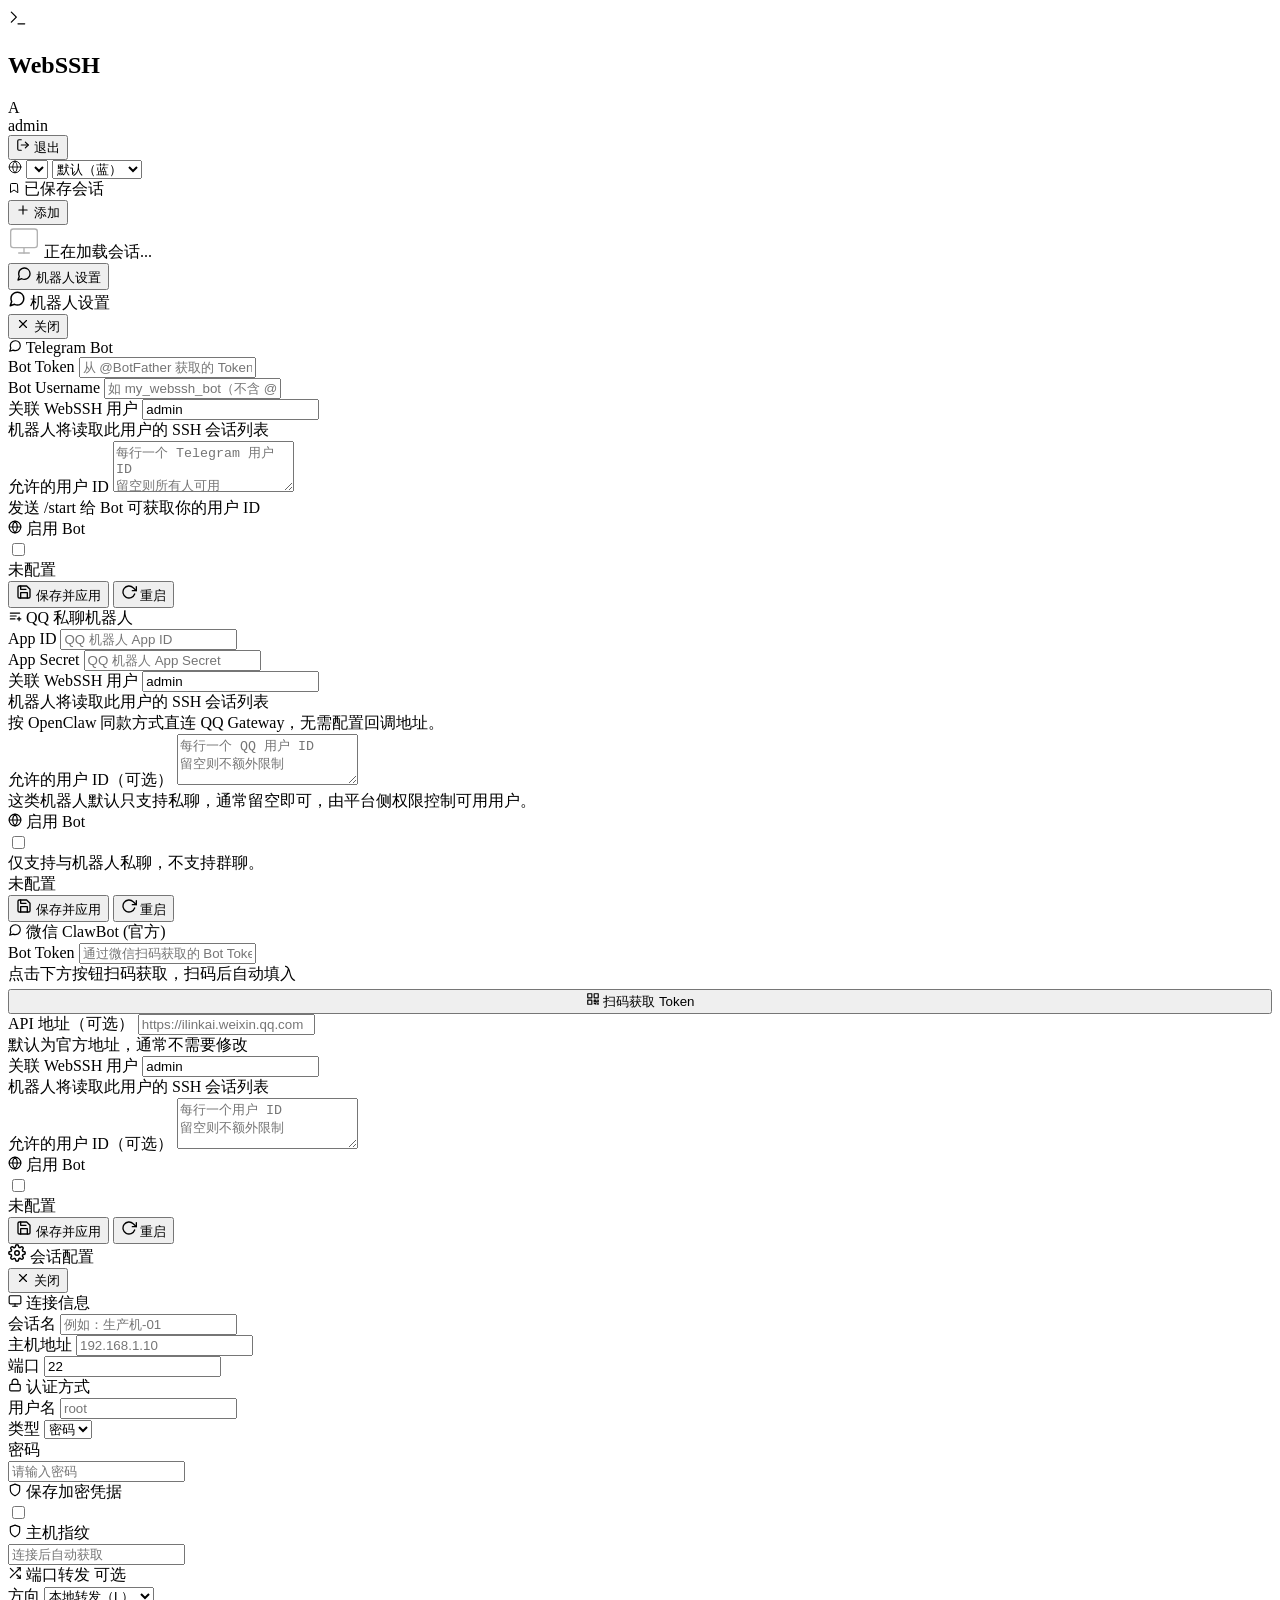
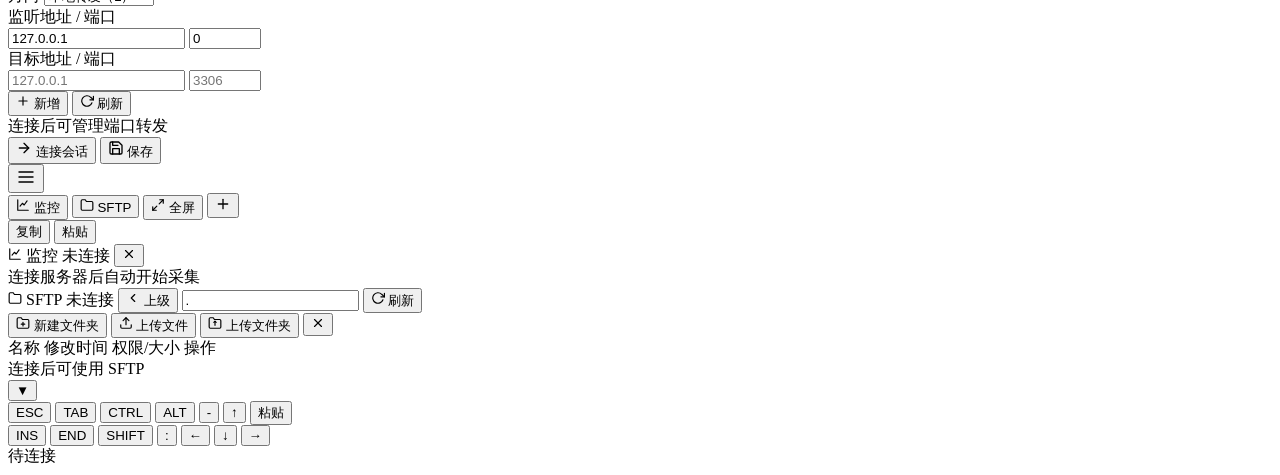
==== src/main/resources/static/index.html @ 077ad09e "提交代码" ====
<!DOCTYPE html>
<html lang="zh-CN">

<head>
    <meta charset="UTF-8">
    <meta name="viewport" content="width=device-width, initial-scale=1.0">
    <title data-i18n="page.index.title">WebSSH | Terminal</title>
    <!-- Fonts -->
    <link rel="preconnect" href="https://fonts.googleapis.com">
    <link rel="preconnect" href="https://fonts.gstatic.com" crossorigin>
    <link
        href="https://fonts.googleapis.com/css2?family=Inter:wght@400;500;600;700&family=JetBrains+Mono:wght@400;500&display=swap"
        rel="stylesheet">
    <!-- Styles -->
    <link rel="stylesheet" href="/vendor/xterm/xterm.css">
    <link rel="stylesheet" href="/style.css">
</head>

<body>
    <div class="layout">
        <div id="sidebarBackdrop" class="sidebar-backdrop"></div>
        <aside class="sidebar">
            <div class="sidebar-top">
                <div class="sidebar-brand">
                    <div class="brand-icon">
                        <svg viewBox="0 0 24 24" width="20" height="20" fill="none" stroke="currentColor"
                            stroke-width="1.5" stroke-linecap="round" stroke-linejoin="round">
                            <polyline points="4 17 10 11 4 5"></polyline>
                            <line x1="12" y1="19" x2="20" y2="19"></line>
                        </svg>
                    </div>
                    <h1>WebSSH</h1>
                </div>
                <div class="user-box">
                    <div class="user-info">
                        <div class="user-avatar" id="avatarLetter">A</div>
                        <span id="currentUser">admin</span>
                    </div>
                    <form method="post" action="/logout">
                        <button type="submit" class="small-btn" data-i18n-title="sidebar.logoutTitle" title="退出登录">
                            <svg viewBox="0 0 24 24" width="14" height="14" fill="none" stroke="currentColor"
                                stroke-width="2" stroke-linecap="round" stroke-linejoin="round">
                                <path d="M9 21H5a2 2 0 0 1-2-2V5a2 2 0 0 1 2-2h4"></path>
                                <polyline points="16 17 21 12 16 7"></polyline>
                                <line x1="21" y1="12" x2="9" y2="12"></line>
                            </svg>
                            <span data-i18n="sidebar.logout">退出</span>
                        </button>
                    </form>
                </div>
                <div class="sidebar-settings-row">
                    <label class="setting-inline" for="languageSelect" data-i18n-title="language.label" title="界面语言">
                        <svg class="setting-icon" viewBox="0 0 24 24" width="14" height="14" fill="none"
                            stroke="currentColor" stroke-width="1.5" stroke-linecap="round" stroke-linejoin="round">
                            <circle cx="12" cy="12" r="10"></circle>
                            <line x1="2" y1="12" x2="22" y2="12"></line>
                            <path
                                d="M12 2a15.3 15.3 0 0 1 4 10 15.3 15.3 0 0 1-4 10 15.3 15.3 0 0 1-4-10 15.3 15.3 0 0 1 4-10z">
                            </path>
                        </svg>
                        <select id="languageSelect" aria-label="Language"></select>
                    </label>
                    <label class="setting-inline" for="themeSelect" data-i18n-title="theme.label" title="终端配色">
                        <span id="themeColorDot" class="theme-color-dot" style="background:#5cc8ff;"></span>
                        <select id="themeSelect" aria-label="Terminal Theme">
                            <option value="default" data-i18n="theme.default">默认（蓝）</option>
                            <option value="orange" data-i18n="theme.orange">黑色 + 橙色</option>
                            <option value="green" data-i18n="theme.green">黑色 + 绿色</option>
                            <option value="amber" data-i18n="theme.amber">复古琥珀</option>
                            <option value="purple" data-i18n="theme.purple">暗夜紫</option>
                            <option value="red" data-i18n="theme.red">黑色 + 红色</option>
                        </select>
                    </label>
                </div>
            </div>

            <section class="panel">
                <div class="panel-header">
                    <div class="panel-title">
                        <svg viewBox="0 0 24 24" width="12" height="12" fill="none" stroke="currentColor"
                            stroke-width="2" stroke-linecap="round" stroke-linejoin="round">
                            <path d="M19 21l-7-5-7 5V5a2 2 0 0 1 2-2h10a2 2 0 0 1 2 2z"></path>
                        </svg>
                        <span data-i18n="sidebar.savedSessions">已保存会话</span>
                    </div>
                    <button class="small-btn" id="openAddSessionBtn">
                        <svg viewBox="0 0 24 24" width="14" height="14" fill="none" stroke="currentColor"
                            stroke-width="2" stroke-linecap="round" stroke-linejoin="round">
                            <line x1="12" y1="5" x2="12" y2="19"></line>
                            <line x1="5" y1="12" x2="19" y2="12"></line>
                        </svg>
                        <span data-i18n="common.add">添加</span>
                    </button>
                </div>
                <div id="sessionList" class="session-list">
                    <!-- Sessions will be injected here -->
                    <div class="session-empty">
                        <svg viewBox="0 0 24 24" width="32" height="32" fill="none" stroke="currentColor"
                            stroke-width="1" stroke-linecap="round" stroke-linejoin="round" opacity="0.3">
                            <rect x="2" y="3" width="20" height="14" rx="2" ry="2"></rect>
                            <line x1="8" y1="21" x2="16" y2="21"></line>
                            <line x1="12" y1="17" x2="12" y2="21"></line>
                        </svg>
                        <span data-i18n="sidebar.loadingSessions">正在加载会话...</span>
                    </div>
                </div>
            </section>

            <!-- 机器人设置按钮 -->
            <div class="sidebar-bottom">
                <button id="openBotSettingsBtn" class="bot-settings-btn">
                    <svg viewBox="0 0 24 24" width="16" height="16" fill="none" stroke="currentColor" stroke-width="2"
                        stroke-linecap="round" stroke-linejoin="round">
                        <path
                            d="M21 11.5a8.38 8.38 0 0 1-.9 3.8 8.5 8.5 0 0 1-7.6 4.7 8.38 8.38 0 0 1-3.8-.9L3 21l1.9-5.7a8.38 8.38 0 0 1-.9-3.8 8.5 8.5 0 0 1 4.7-7.6 8.38 8.38 0 0 1 3.8-.9h.5a8.48 8.48 0 0 1 8 8v.5z">
                        </path>
                    </svg>
                    <span>机器人设置</span>
                    <span id="botStatusDot" class="bot-status-dot"></span>
                </button>
            </div>
        </aside>

        <!-- Bot Settings Drawer -->
        <div id="botSettingsDrawer" class="config-drawer bot-drawer">
            <div class="drawer-header">
                <div class="drawer-title" id="botDrawerTitle">
                    <svg viewBox="0 0 24 24" width="18" height="18" fill="none" stroke="currentColor" stroke-width="2"
                        stroke-linecap="round" stroke-linejoin="round">
                        <path
                            d="M21 11.5a8.38 8.38 0 0 1-.9 3.8 8.5 8.5 0 0 1-7.6 4.7 8.38 8.38 0 0 1-3.8-.9L3 21l1.9-5.7a8.38 8.38 0 0 1-.9-3.8 8.5 8.5 0 0 1 4.7-7.6 8.38 8.38 0 0 1 3.8-.9h.5a8.48 8.48 0 0 1 8 8v.5z">
                        </path>
                    </svg>
                    <span>机器人设置</span>
                </div>
                <button id="closeBotDrawerBtn" class="small-btn">
                    <svg viewBox="0 0 24 24" width="14" height="14" fill="none" stroke="currentColor" stroke-width="2"
                        stroke-linecap="round" stroke-linejoin="round">
                        <line x1="18" y1="6" x2="6" y2="18"></line>
                        <line x1="6" y1="6" x2="18" y2="18"></line>
                    </svg>
                    <span>关闭</span>
                </button>
            </div>

            <div class="drawer-body">
                <div class="drawer-card">
                    <div class="drawer-card-header">
                        <svg viewBox="0 0 24 24" width="14" height="14" fill="none" stroke="currentColor"
                            stroke-width="2" stroke-linecap="round" stroke-linejoin="round">
                            <path
                                d="M21 11.5a8.38 8.38 0 0 1-.9 3.8 8.5 8.5 0 0 1-7.6 4.7 8.38 8.38 0 0 1-3.8-.9L3 21l1.9-5.7a8.38 8.38 0 0 1-.9-3.8 8.5 8.5 0 0 1 4.7-7.6 8.38 8.38 0 0 1 3.8-.9h.5a8.48 8.48 0 0 1 8 8v.5z">
                            </path>
                        </svg>
                        <span>Telegram Bot</span>
                        <span id="telegramRunningBadge" class="card-badge" style="display:none;">运行中</span>
                    </div>
                    <div class="drawer-card-body">
                        <div class="form-group">
                            <label>Bot Token</label>
                            <input id="telegramBotToken" type="password" placeholder="从 @BotFather 获取的 Token"
                                autocomplete="off">
                        </div>
                        <div class="form-group">
                            <label>Bot Username</label>
                            <input id="telegramBotUsername" type="text" placeholder="如 my_webssh_bot（不含 @）"
                                autocomplete="off">
                        </div>
                        <div class="form-group">
                            <label>关联 WebSSH 用户</label>
                            <input id="telegramSshUsername" type="text" placeholder="admin" value="admin"
                                autocomplete="off">
                            <div class="form-hint">机器人将读取此用户的 SSH 会话列表</div>
                        </div>
                        <div class="form-group">
                            <label>允许的用户 ID</label>
                            <textarea id="telegramAllowedUsers" rows="3"
                                placeholder="每行一个 Telegram 用户 ID&#10;留空则所有人可用"></textarea>
                            <div class="form-hint">发送 /start 给 Bot 可获取你的用户 ID</div>
                        </div>
                        <div class="form-group form-toggle-row">
                            <div class="toggle-label">
                                <svg viewBox="0 0 24 24" width="14" height="14" fill="none" stroke="currentColor"
                                    stroke-width="2" stroke-linecap="round" stroke-linejoin="round">
                                    <circle cx="12" cy="12" r="10"></circle>
                                    <line x1="2" y1="12" x2="22" y2="12"></line>
                                    <path
                                        d="M12 2a15.3 15.3 0 0 1 4 10 15.3 15.3 0 0 1-4 10 15.3 15.3 0 0 1-4-10 15.3 15.3 0 0 1 4-10z">
                                    </path>
                                </svg>
                                <span>启用 Bot</span>
                            </div>
                            <label class="toggle-switch">
                                <input id="telegramEnabled" type="checkbox">
                                <span class="toggle-slider"></span>
                            </label>
                        </div>
                        <div class="bot-status-display">
                            <span id="telegramStatusIndicator" class="bot-indicator bot-indicator-stopped"></span>
                            <span id="telegramStatusText">未配置</span>
                        </div>
                        <div class="bot-card-actions">
                            <button id="telegramSaveBtn" class="drawer-primary-btn">
                                <svg viewBox="0 0 24 24" width="16" height="16" fill="none" stroke="currentColor"
                                    stroke-width="2" stroke-linecap="round" stroke-linejoin="round">
                                    <path d="M19 21H5a2 2 0 0 1-2-2V5a2 2 0 0 1 2-2h11l5 5v11a2 2 0 0 1-2 2z"></path>
                                    <polyline points="17 21 17 13 7 13 7 21"></polyline>
                                    <polyline points="7 3 7 8 15 8"></polyline>
                                </svg>
                                <span>保存并应用</span>
                            </button>
                            <button id="telegramRestartBtn" class="secondary">
                                <svg viewBox="0 0 24 24" width="16" height="16" fill="none" stroke="currentColor"
                                    stroke-width="2" stroke-linecap="round" stroke-linejoin="round">
                                    <polyline points="23 4 23 10 17 10"></polyline>
                                    <path d="M20.49 15a9 9 0 1 1-2.12-9.36L23 10"></path>
                                </svg>
                                <span>重启</span>
                            </button>
                        </div>
                    </div>
                </div>

                <div class="drawer-card">
                    <div class="drawer-card-header">
                        <svg viewBox="0 0 24 24" width="14" height="14" fill="none" stroke="currentColor"
                            stroke-width="2" stroke-linecap="round" stroke-linejoin="round">
                            <path d="M4 7h16"></path>
                            <path d="M4 12h10"></path>
                            <path d="M4 17h8"></path>
                            <path d="M19 14v6"></path>
                            <path d="M16 17h6"></path>
                        </svg>
                        <span>QQ 私聊机器人</span>
                        <span id="qqOfficialRunningBadge" class="card-badge" style="display:none;">运行中</span>
                    </div>
                    <div class="drawer-card-body">
                        <div class="form-group">
                            <label>App ID</label>
                            <input id="qqOfficialAppId" type="text" placeholder="QQ 机器人 App ID" autocomplete="off">
                        </div>
                        <div class="form-group">
                            <label>App Secret</label>
                            <input id="qqOfficialAppSecret" type="password" placeholder="QQ 机器人 App Secret"
                                autocomplete="off">
                        </div>
                        <div class="form-group">
                            <label>关联 WebSSH 用户</label>
                            <input id="qqOfficialSshUsername" type="text" placeholder="admin" value="admin"
                                autocomplete="off">
                            <div class="form-hint">机器人将读取此用户的 SSH 会话列表</div>
                        </div>
                        <div class="form-group">
                            <div class="form-hint">按 OpenClaw 同款方式直连 QQ Gateway，无需配置回调地址。</div>
                        </div>
                        <div class="form-group">
                            <label>允许的用户 ID（可选）</label>
                            <textarea id="qqOfficialAllowedUsers" rows="3"
                                placeholder="每行一个 QQ 用户 ID&#10;留空则不额外限制"></textarea>
                            <div class="form-hint">这类机器人默认只支持私聊，通常留空即可，由平台侧权限控制可用用户。</div>
                        </div>
                        <div class="form-group form-toggle-row">
                            <div class="toggle-label">
                                <svg viewBox="0 0 24 24" width="14" height="14" fill="none" stroke="currentColor"
                                    stroke-width="2" stroke-linecap="round" stroke-linejoin="round">
                                    <circle cx="12" cy="12" r="10"></circle>
                                    <line x1="2" y1="12" x2="22" y2="12"></line>
                                    <path
                                        d="M12 2a15.3 15.3 0 0 1 4 10 15.3 15.3 0 0 1-4 10 15.3 15.3 0 0 1-4-10 15.3 15.3 0 0 1 4-10z">
                                    </path>
                                </svg>
                                <span>启用 Bot</span>
                            </div>
                            <label class="toggle-switch">
                                <input id="qqOfficialEnabled" type="checkbox">
                                <span class="toggle-slider"></span>
                            </label>
                        </div>
                        <div class="form-hint">仅支持与机器人私聊，不支持群聊。</div>
                        <div class="bot-status-display">
                            <span id="qqOfficialStatusIndicator" class="bot-indicator bot-indicator-stopped"></span>
                            <span id="qqOfficialStatusText">未配置</span>
                        </div>
                        <div class="bot-card-actions">
                            <button id="qqOfficialSaveBtn" class="drawer-primary-btn">
                                <svg viewBox="0 0 24 24" width="16" height="16" fill="none" stroke="currentColor"
                                    stroke-width="2" stroke-linecap="round" stroke-linejoin="round">
                                    <path d="M19 21H5a2 2 0 0 1-2-2V5a2 2 0 0 1 2-2h11l5 5v11a2 2 0 0 1-2 2z"></path>
                                    <polyline points="17 21 17 13 7 13 7 21"></polyline>
                                    <polyline points="7 3 7 8 15 8"></polyline>
                                </svg>
                                <span>保存并应用</span>
                            </button>
                            <button id="qqOfficialRestartBtn" class="secondary">
                                <svg viewBox="0 0 24 24" width="16" height="16" fill="none" stroke="currentColor"
                                    stroke-width="2" stroke-linecap="round" stroke-linejoin="round">
                                    <polyline points="23 4 23 10 17 10"></polyline>
                                    <path d="M20.49 15a9 9 0 1 1-2.12-9.36L23 10"></path>
                                </svg>
                                <span>重启</span>
                            </button>
                        </div>
                    </div>
                </div>

                <div class="drawer-card" style="display: none;">
                    <div class="drawer-card-header">
                        <svg viewBox="0 0 24 24" width="14" height="14" fill="none" stroke="currentColor"
                            stroke-width="2" stroke-linecap="round" stroke-linejoin="round">
                            <path
                                d="M21 11.5a8.38 8.38 0 0 1-.9 3.8 8.5 8.5 0 0 1-7.6 4.7 8.38 8.38 0 0 1-3.8-.9L3 21l1.9-5.7a8.38 8.38 0 0 1-.9-3.8 8.5 8.5 0 0 1 4.7-7.6 8.38 8.38 0 0 1 3.8-.9h.5a8.48 8.48 0 0 1 8 8v.5z">
                            </path>
                        </svg>
                        <span>微信 ClawBot</span>
                        <span id="wechatRunningBadge" class="card-badge" style="display:none;">运行中</span>
                    </div>
                    <div class="drawer-card-body">
                        <div class="form-group">
                            <label>Channel Token</label>
                            <input id="wechatChannelToken" type="password" placeholder="通过微信扫码登录获取的 Channel Token"
                                autocomplete="off">
                            <div class="form-hint">点击下方按钮扫码获取，或运行 <code>npx -y qclaw-wechat-client</code></div>
                            <button id="wechatQrLoginBtn" class="secondary" type="button"
                                style="margin-top:4px; width:100%;">
                                <svg viewBox="0 0 24 24" width="14" height="14" fill="none" stroke="currentColor"
                                    stroke-width="2" stroke-linecap="round" stroke-linejoin="round">
                                    <rect x="3" y="3" width="7" height="7"></rect>
                                    <rect x="14" y="3" width="7" height="7"></rect>
                                    <rect x="3" y="14" width="7" height="7"></rect>
                                    <path d="M14 14h3v3h-3z"></path>
                                    <path d="M20 14h1v3h-3"></path>
                                    <path d="M14 20h3v1"></path>
                                    <path d="M20 20h1v1h-1"></path>
                                </svg>
                                <span>扫码获取 Token</span>
                            </button>
                        </div>
                        <div class="form-group">
                            <label>JWT Token（可选）</label>
                            <input id="wechatJwtToken" type="password" placeholder="用于自动刷新 Channel Token"
                                autocomplete="off">
                        </div>
                        <div class="form-group">
                            <label>关联 WebSSH 用户</label>
                            <input id="wechatSshUsername" type="text" placeholder="admin" value="admin"
                                autocomplete="off">
                            <div class="form-hint">机器人将读取此用户的 SSH 会话列表</div>
                        </div>
                        <div class="form-group">
                            <div class="form-hint">通过 QClaw AGP 协议连接微信，无需公网 IP 或回调地址。</div>
                        </div>
                        <div class="form-group">
                            <label>允许的会话 ID（可选）</label>
                            <textarea id="wechatAllowedUsers" rows="3" placeholder="每行一个会话 ID&#10;留空则不额外限制"></textarea>
                        </div>
                        <div class="form-group form-toggle-row">
                            <div class="toggle-label">
                                <svg viewBox="0 0 24 24" width="14" height="14" fill="none" stroke="currentColor"
                                    stroke-width="2" stroke-linecap="round" stroke-linejoin="round">
                                    <circle cx="12" cy="12" r="10"></circle>
                                    <line x1="2" y1="12" x2="22" y2="12"></line>
                                    <path
                                        d="M12 2a15.3 15.3 0 0 1 4 10 15.3 15.3 0 0 1-4 10 15.3 15.3 0 0 1-4-10 15.3 15.3 0 0 1 4-10z">
                                    </path>
                                </svg>
                                <span>启用 Bot</span>
                            </div>
                            <label class="toggle-switch">
                                <input id="wechatEnabled" type="checkbox">
                                <span class="toggle-slider"></span>
                            </label>
                        </div>
                        <div class="bot-status-display">
                            <span id="wechatStatusIndicator" class="bot-indicator bot-indicator-stopped"></span>
                            <span id="wechatStatusText">未配置</span>
                        </div>
                        <div class="bot-card-actions">
                            <button id="wechatSaveBtn" class="drawer-primary-btn">
                                <svg viewBox="0 0 24 24" width="16" height="16" fill="none" stroke="currentColor"
                                    stroke-width="2" stroke-linecap="round" stroke-linejoin="round">
                                    <path d="M19 21H5a2 2 0 0 1-2-2V5a2 2 0 0 1 2-2h11l5 5v11a2 2 0 0 1-2 2z"></path>
                                    <polyline points="17 21 17 13 7 13 7 21"></polyline>
                                    <polyline points="7 3 7 8 15 8"></polyline>
                                </svg>
                                <span>保存并应用</span>
                            </button>
                            <button id="wechatRestartBtn" class="secondary">
                                <svg viewBox="0 0 24 24" width="16" height="16" fill="none" stroke="currentColor"
                                    stroke-width="2" stroke-linecap="round" stroke-linejoin="round">
                                    <polyline points="23 4 23 10 17 10"></polyline>
                                    <path d="M20.49 15a9 9 0 1 1-2.12-9.36L23 10"></path>
                                </svg>
                                <span>重启</span>
                            </button>
                        </div>
                    </div>
                </div>

                <div class="drawer-card">
                    <div class="drawer-card-header">
                        <svg viewBox="0 0 24 24" width="14" height="14" fill="none" stroke="currentColor"
                            stroke-width="2" stroke-linecap="round" stroke-linejoin="round">
                            <path d="M21 11.5a8.38 8.38 0 0 1-.9 3.8 8.5 8.5 0 0 1-7.6 4.7 8.38 8.38 0 0 1-3.8-.9L3 21l1.9-5.7a8.38 8.38 0 0 1-.9-3.8 8.5 8.5 0 0 1 4.7-7.6 8.38 8.38 0 0 1 3.8-.9h.5a8.48 8.48 0 0 1 8 8v.5z"></path>
                        </svg>
                        <span>微信 ClawBot (官方)</span>
                        <span id="weixinCbRunningBadge" class="card-badge" style="display:none;">运行中</span>
                    </div>
                    <div class="drawer-card-body">
                        <div class="form-group">
                            <label>Bot Token</label>
                            <input id="weixinCbBotToken" type="password" placeholder="通过微信扫码获取的 Bot Token" autocomplete="off">
                            <div class="form-hint">点击下方按钮扫码获取，扫码后自动填入</div>
                            <button id="weixinCbQrLoginBtn" class="secondary" type="button" style="margin-top:4px; width:100%;">
                                <svg viewBox="0 0 24 24" width="14" height="14" fill="none" stroke="currentColor"
                                    stroke-width="2" stroke-linecap="round" stroke-linejoin="round">
                                    <rect x="3" y="3" width="7" height="7"></rect>
                                    <rect x="14" y="3" width="7" height="7"></rect>
                                    <rect x="3" y="14" width="7" height="7"></rect>
                                    <path d="M14 14h3v3h-3z"></path><path d="M20 14h1v3h-3"></path><path d="M14 20h3v1"></path><path d="M20 20h1v1h-1"></path>
                                </svg>
                                <span>扫码获取 Token</span>
                            </button>
                        </div>
                        <div class="form-group">
                            <label>API 地址（可选）</label>
                            <input id="weixinCbBaseUrl" type="text" placeholder="https://ilinkai.weixin.qq.com" autocomplete="off">
                            <div class="form-hint">默认为官方地址，通常不需要修改</div>
                        </div>
                        <div class="form-group">
                            <label>关联 WebSSH 用户</label>
                            <input id="weixinCbSshUsername" type="text" placeholder="admin" value="admin" autocomplete="off">
                            <div class="form-hint">机器人将读取此用户的 SSH 会话列表</div>
                        </div>
                        <div class="form-group">
                            <label>允许的用户 ID（可选）</label>
                            <textarea id="weixinCbAllowedUsers" rows="3" placeholder="每行一个用户 ID&#10;留空则不额外限制"></textarea>
                        </div>
                        <div class="form-group form-toggle-row">
                            <div class="toggle-label">
                                <svg viewBox="0 0 24 24" width="14" height="14" fill="none" stroke="currentColor"
                                    stroke-width="2" stroke-linecap="round" stroke-linejoin="round">
                                    <circle cx="12" cy="12" r="10"></circle>
                                    <line x1="2" y1="12" x2="22" y2="12"></line>
                                    <path d="M12 2a15.3 15.3 0 0 1 4 10 15.3 15.3 0 0 1-4 10 15.3 15.3 0 0 1-4-10 15.3 15.3 0 0 1 4-10z"></path>
                                </svg>
                                <span>启用 Bot</span>
                            </div>
                            <label class="toggle-switch">
                                <input id="weixinCbEnabled" type="checkbox">
                                <span class="toggle-slider"></span>
                            </label>
                        </div>
                        <div class="bot-status-display">
                            <span id="weixinCbStatusIndicator" class="bot-indicator bot-indicator-stopped"></span>
                            <span id="weixinCbStatusText">未配置</span>
                        </div>
                        <div class="bot-card-actions">
                            <button id="weixinCbSaveBtn" class="drawer-primary-btn">
                                <svg viewBox="0 0 24 24" width="16" height="16" fill="none" stroke="currentColor"
                                    stroke-width="2" stroke-linecap="round" stroke-linejoin="round">
                                    <path d="M19 21H5a2 2 0 0 1-2-2V5a2 2 0 0 1 2-2h11l5 5v11a2 2 0 0 1-2 2z"></path>
                                    <polyline points="17 21 17 13 7 13 7 21"></polyline>
                                    <polyline points="7 3 7 8 15 8"></polyline>
                                </svg>
                                <span>保存并应用</span>
                            </button>
                            <button id="weixinCbRestartBtn" class="secondary">
                                <svg viewBox="0 0 24 24" width="16" height="16" fill="none" stroke="currentColor"
                                    stroke-width="2" stroke-linecap="round" stroke-linejoin="round">
                                    <polyline points="23 4 23 10 17 10"></polyline>
                                    <path d="M20.49 15a9 9 0 1 1-2.12-9.36L23 10"></path>
                                </svg>
                                <span>重启</span>
                            </button>
                        </div>
                    </div>
                </div>
            </div>
        </div>
        <div id="configDrawer" class="config-drawer">
            <div class="drawer-header">
                <div class="drawer-title" id="drawerTitle">
                    <svg viewBox="0 0 24 24" width="18" height="18" fill="none" stroke="currentColor" stroke-width="2"
                        stroke-linecap="round" stroke-linejoin="round">
                        <circle cx="12" cy="12" r="3"></circle>
                        <path
                            d="M19.4 15a1.65 1.65 0 0 0 .33 1.82l.06.06a2 2 0 0 1 0 2.83 2 2 0 0 1-2.83 0l-.06-.06a1.65 1.65 0 0 0-1.82-.33 1.65 1.65 0 0 0-1 1.51V21a2 2 0 0 1-2 2 2 2 0 0 1-2-2v-.09A1.65 1.65 0 0 0 9 19.4a1.65 1.65 0 0 0-1.82.33l-.06.06a2 2 0 0 1-2.83 0 2 2 0 0 1 0-2.83l.06-.06A1.65 1.65 0 0 0 4.68 15a1.65 1.65 0 0 0-1.51-1H3a2 2 0 0 1-2-2 2 2 0 0 1 2-2h.09A1.65 1.65 0 0 0 4.6 9a1.65 1.65 0 0 0-.33-1.82l-.06-.06a2 2 0 0 1 0-2.83 2 2 0 0 1 2.83 0l.06.06A1.65 1.65 0 0 0 9 4.68a1.65 1.65 0 0 0 1-1.51V3a2 2 0 0 1 2-2 2 2 0 0 1 2 2v.09a1.65 1.65 0 0 0 1 1.51 1.65 1.65 0 0 0 1.82-.33l.06-.06a2 2 0 0 1 2.83 0 2 2 0 0 1 0 2.83l-.06.06a1.65 1.65 0 0 0-.33 1.82V9a1.65 1.65 0 0 0 1.51 1H21a2 2 0 0 1 2 2 2 2 0 0 1-2 2h-.09a1.65 1.65 0 0 0-1.51 1z">
                        </path>
                    </svg>
                    <span data-i18n="drawer.sessionConfig">会话配置</span>
                </div>
                <button id="closeDrawerBtn" class="small-btn">
                    <svg viewBox="0 0 24 24" width="14" height="14" fill="none" stroke="currentColor" stroke-width="2"
                        stroke-linecap="round" stroke-linejoin="round">
                        <line x1="18" y1="6" x2="6" y2="18"></line>
                        <line x1="6" y1="6" x2="18" y2="18"></line>
                    </svg>
                    <span data-i18n="common.close">关闭</span>
                </button>
            </div>

            <div class="drawer-body">
                <!-- 基本信息卡片 -->
                <div class="drawer-card">
                    <div class="drawer-card-header">
                        <svg viewBox="0 0 24 24" width="14" height="14" fill="none" stroke="currentColor"
                            stroke-width="2" stroke-linecap="round" stroke-linejoin="round">
                            <rect x="2" y="3" width="20" height="14" rx="2" ry="2"></rect>
                            <line x1="8" y1="21" x2="16" y2="21"></line>
                            <line x1="12" y1="17" x2="12" y2="21"></line>
                        </svg>
                        <span data-i18n="card.connectionInfo">连接信息</span>
                    </div>
                    <div class="drawer-card-body">
                        <div class="form-group">
                            <label data-i18n="form.sessionName">会话名</label>
                            <input id="sessionName" type="text" data-i18n-placeholder="placeholder.sessionName"
                                placeholder="例如：生产机-01" autocomplete="off">
                        </div>
                        <div class="form-row-host">
                            <div class="form-group">
                                <label data-i18n="form.host">主机地址</label>
                                <input id="host" type="text" placeholder="192.168.1.10" autocomplete="off">
                            </div>
                            <div class="form-group">
                                <label data-i18n="form.port">端口</label>
                                <input id="port" type="number" value="22">
                            </div>
                        </div>
                    </div>
                </div>

                <!-- 认证信息卡片 -->
                <div class="drawer-card">
                    <div class="drawer-card-header">
                        <svg viewBox="0 0 24 24" width="14" height="14" fill="none" stroke="currentColor"
                            stroke-width="2" stroke-linecap="round" stroke-linejoin="round">
                            <rect x="3" y="11" width="18" height="11" rx="2" ry="2"></rect>
                            <path d="M7 11V7a5 5 0 0 1 10 0v4"></path>
                        </svg>
                        <span data-i18n="card.authMethod">认证方式</span>
                    </div>
                    <div class="drawer-card-body">
                        <div class="form-row-2">
                            <div class="form-group">
                                <label data-i18n="form.username">用户名</label>
                                <input id="username" type="text" placeholder="root">
                            </div>
                            <div class="form-group">
                                <label data-i18n="form.type">类型</label>
                                <select id="authType">
                                    <option value="PASSWORD" data-i18n="auth.password">密码</option>
                                    <option value="PRIVATE_KEY" data-i18n="auth.privateKey">私钥</option>
                                </select>
                            </div>
                        </div>
                        <div id="passwordGroup" class="form-group">
                            <label data-i18n="form.password">密码</label>
                            <div class="input-with-icon">
                                <input id="password" type="password" data-i18n-placeholder="placeholder.enterPassword"
                                    placeholder="请输入密码">
                            </div>
                        </div>
                        <div id="keyGroup" class="form-group" style="display: none;">
                            <label data-i18n="form.privateKey">私钥</label>
                            <textarea id="privateKey" placeholder="-----BEGIN OPENSSH PRIVATE KEY-----"></textarea>
                            <label data-i18n="form.passphraseOptional">私钥口令 (可选)</label>
                            <input id="passphrase" type="password">
                        </div>
                        <div class="form-group form-toggle-row">
                            <div class="toggle-label">
                                <svg viewBox="0 0 24 24" width="14" height="14" fill="none" stroke="currentColor"
                                    stroke-width="2" stroke-linecap="round" stroke-linejoin="round">
                                    <path d="M12 22s8-4 8-10V5l-8-3-8 3v7c0 6 8 10 8 10z"></path>
                                </svg>
                                <span data-i18n="form.saveEncryptedCredentials">保存加密凭据</span>
                            </div>
                            <label class="toggle-switch">
                                <input id="saveCredentials" type="checkbox">
                                <span class="toggle-slider"></span>
                            </label>
                        </div>
                    </div>
                </div>

                <!-- 安全信息卡片 -->
                <div class="drawer-card drawer-card-subtle">
                    <div class="drawer-card-header">
                        <svg viewBox="0 0 24 24" width="14" height="14" fill="none" stroke="currentColor"
                            stroke-width="2" stroke-linecap="round" stroke-linejoin="round">
                            <path d="M12 22s8-4 8-10V5l-8-3-8 3v7c0 6 8 10 8 10z"></path>
                        </svg>
                        <span data-i18n="card.hostFingerprint">主机指纹</span>
                    </div>
                    <div class="drawer-card-body">
                        <div class="fingerprint-display">
                            <input id="hostFingerprint" type="text" data-i18n-placeholder="placeholder.hostFingerprint"
                                placeholder="连接后自动获取" readonly>
                        </div>
                    </div>
                </div>

                <!-- 端口转发卡片 -->
                <div class="drawer-card">
                    <div class="drawer-card-header">
                        <svg viewBox="0 0 24 24" width="14" height="14" fill="none" stroke="currentColor"
                            stroke-width="2" stroke-linecap="round" stroke-linejoin="round">
                            <polyline points="16 3 21 3 21 8"></polyline>
                            <line x1="4" y1="20" x2="21" y2="3"></line>
                            <polyline points="21 16 21 21 16 21"></polyline>
                            <line x1="15" y1="15" x2="21" y2="21"></line>
                            <line x1="4" y1="4" x2="9" y2="9"></line>
                        </svg>
                        <span data-i18n="card.portForward">端口转发</span>
                        <span class="card-badge" data-i18n="common.optional">可选</span>
                    </div>
                    <div class="drawer-card-body">
                        <div class="form-group">
                            <label data-i18n="form.direction">方向</label>
                            <select id="forwardDirection">
                                <option value="LOCAL" data-i18n="forward.local">本地转发（L）</option>
                                <option value="REMOTE" data-i18n="forward.remote">远程转发（R）</option>
                            </select>
                        </div>
                        <div class="form-group">
                            <label data-i18n="form.listenAddressPort">监听地址 / 端口</label>
                            <div class="grid-2">
                                <input id="forwardBindHost" type="text" value="127.0.0.1">
                                <input id="forwardBindPort" type="number" min="0" max="65535" value="0">
                            </div>
                        </div>
                        <div class="form-group">
                            <label data-i18n="form.targetAddressPort">目标地址 / 端口</label>
                            <div class="grid-2">
                                <input id="forwardTargetHost" type="text" placeholder="127.0.0.1">
                                <input id="forwardTargetPort" type="number" min="1" max="65535" placeholder="3306">
                            </div>
                        </div>
                        <div class="forward-actions">
                            <button id="addForwardBtn" type="button" class="secondary">
                                <svg viewBox="0 0 24 24" width="14" height="14" fill="none" stroke="currentColor"
                                    stroke-width="2" stroke-linecap="round" stroke-linejoin="round">
                                    <line x1="12" y1="5" x2="12" y2="19"></line>
                                    <line x1="5" y1="12" x2="19" y2="12"></line>
                                </svg>
                                <span data-i18n="common.create">新增</span>
                            </button>
                            <button id="refreshForwardBtn" type="button" class="secondary">
                                <svg viewBox="0 0 24 24" width="14" height="14" fill="none" stroke="currentColor"
                                    stroke-width="2" stroke-linecap="round" stroke-linejoin="round">
                                    <polyline points="23 4 23 10 17 10"></polyline>
                                    <path d="M20.49 15a9 9 0 1 1-2.12-9.36L23 10"></path>
                                </svg>
                                <span data-i18n="common.refresh">刷新</span>
                            </button>
                        </div>
                        <div id="forwardList" class="result-list">
                            <div class="result-empty" data-i18n="empty.forwardAfterConnect">连接后可管理端口转发</div>
                        </div>
                    </div>
                </div>
            </div>

            <!-- 固定底部操作栏 -->
            <div class="drawer-footer">
                <div class="drawer-footer-row">
                    <button id="connectBtn" class="drawer-primary-btn">
                        <svg viewBox="0 0 24 24" width="16" height="16" fill="none" stroke="currentColor"
                            stroke-width="2" stroke-linecap="round" stroke-linejoin="round">
                            <path d="M5 12h14"></path>
                            <path d="M12 5l7 7-7 7"></path>
                        </svg>
                        <span data-i18n="buttons.connectSession">连接会话</span>
                    </button>
                    <button id="disconnectBtn" class="secondary" style="display: none;">
                        <svg viewBox="0 0 24 24" width="16" height="16" fill="none" stroke="currentColor"
                            stroke-width="2" stroke-linecap="round" stroke-linejoin="round">
                            <line x1="18" y1="6" x2="6" y2="18"></line>
                            <line x1="6" y1="6" x2="18" y2="18"></line>
                        </svg>
                        <span data-i18n="common.disconnect">断开</span>
                    </button>
                    <button id="saveSessionBtn" class="secondary">
                        <svg viewBox="0 0 24 24" width="16" height="16" fill="none" stroke="currentColor"
                            stroke-width="2" stroke-linecap="round" stroke-linejoin="round">
                            <path d="M19 21H5a2 2 0 0 1-2-2V5a2 2 0 0 1 2-2h11l5 5v11a2 2 0 0 1-2 2z"></path>
                            <polyline points="17 21 17 13 7 13 7 21"></polyline>
                            <polyline points="7 3 7 8 15 8"></polyline>
                        </svg>
                        <span data-i18n="common.save">保存</span>
                    </button>
                </div>
            </div>
        </div>

        <main class="main">
            <div class="tabs-header" id="tabsHeader">
                <button id="sidebarToggle" class="icon-btn" data-i18n-title="toolbar.toggleSidebarTitle"
                    title="切换侧边栏状态">
                    <svg viewBox="0 0 24 24" width="20" height="20" fill="none" stroke="currentColor" stroke-width="2">
                        <path d="M3 12h18M3 6h18M3 18h18"></path>
                    </svg>
                </button>
                <div id="tabs" class="tabs-container">
                    <!-- Tabs will be injected here -->
                </div>
                <button id="monitorToggleBtn" class="small-btn" data-i18n-title="monitor.toggleTitle"
                    title="切换服务器监控面板">
                    <svg viewBox="0 0 24 24" width="14" height="14" fill="none" stroke="currentColor" stroke-width="2"
                        stroke-linecap="round" stroke-linejoin="round">
                        <path d="M3 3v18h18"></path>
                        <polyline points="7 14 11 9 14 12 19 5"></polyline>
                    </svg>
                    <span data-i18n="monitor.title">监控</span>
                </button>
                <button id="sftpToggleBtn" class="small-btn" data-i18n-title="toolbar.toggleSftpTitle"
                    title="切换 SFTP 面板">
                    <svg viewBox="0 0 24 24" width="14" height="14" fill="none" stroke="currentColor" stroke-width="2"
                        stroke-linecap="round" stroke-linejoin="round">
                        <path d="M22 19a2 2 0 0 1-2 2H4a2 2 0 0 1-2-2V5a2 2 0 0 1 2-2h5l2 3h9a2 2 0 0 1 2 2z"></path>
                    </svg>
                    <span>SFTP</span>
                </button>
                <button id="fullscreenBtn" class="small-btn" data-i18n-title="toolbar.enterFullscreenTitle"
                    title="进入全屏">
                    <svg viewBox="0 0 24 24" width="14" height="14" fill="none" stroke="currentColor" stroke-width="2"
                        stroke-linecap="round" stroke-linejoin="round">
                        <polyline points="15 3 21 3 21 9"></polyline>
                        <polyline points="9 21 3 21 3 15"></polyline>
                        <line x1="21" y1="3" x2="14" y2="10"></line>
                        <line x1="3" y1="21" x2="10" y2="14"></line>
                    </svg>
                    <span data-i18n="toolbar.fullscreen">全屏</span>
                </button>
                <button id="newTabBtn" class="icon-btn" data-i18n-title="toolbar.newTabTitle" title="新建标签">
                    <svg viewBox="0 0 24 24" width="16" height="16" fill="none" stroke="currentColor" stroke-width="2"
                        stroke-linecap="round" stroke-linejoin="round">
                        <line x1="12" y1="5" x2="12" y2="19"></line>
                        <line x1="5" y1="12" x2="19" y2="12"></line>
                    </svg>
                </button>
            </div>
            <div class="workspace-shell">
                <div class="workspace-row">
                    <div id="terminalContainer" class="terminal-container">
                        <!-- Terminal panes will be injected here -->
                        <div id="terminalContextMenu" class="terminal-context-menu" role="menu" aria-hidden="true">
                            <button type="button" data-action="copy" role="menuitem"
                                data-i18n="common.copy">复制</button>
                            <button type="button" data-action="paste" role="menuitem"
                                data-i18n="common.paste">粘贴</button>
                        </div>
                    </div>
                    <aside id="monitorPanel" class="monitor-panel">
                        <div class="monitor-head">
                            <span class="monitor-title">
                                <svg viewBox="0 0 24 24" width="14" height="14" fill="none" stroke="currentColor"
                                    stroke-width="2" stroke-linecap="round" stroke-linejoin="round">
                                    <path d="M3 3v18h18"></path>
                                    <polyline points="7 14 11 9 14 12 19 5"></polyline>
                                </svg>
                                <span data-i18n="monitor.title">监控</span>
                            </span>
                            <span id="monitorState" class="monitor-state monitor-state-idle"
                                data-i18n="monitor.state.idle">未连接</span>
                            <button id="monitorCloseBtn" class="small-btn" type="button"
                                data-i18n-title="monitor.closeTitle" title="关闭监控面板">
                                <svg viewBox="0 0 24 24" width="14" height="14" fill="none" stroke="currentColor"
                                    stroke-width="2" stroke-linecap="round" stroke-linejoin="round">
                                    <line x1="18" y1="6" x2="6" y2="18"></line>
                                    <line x1="6" y1="6" x2="18" y2="18"></line>
                                </svg>
                            </button>
                        </div>
                        <div id="monitorBody" class="monitor-body">
                            <div id="monitorHint" class="monitor-hint" data-i18n="monitor.hint.idle">连接服务器后自动开始采集</div>
                            <div id="monitorMetrics" class="monitor-metrics" hidden>
                                <section class="monitor-card">
                                    <div class="monitor-card-head">
                                        <span data-i18n="monitor.cpu">CPU</span>
                                        <span id="monitorCpuValue" class="monitor-card-value">--</span>
                                    </div>
                                    <div class="monitor-bar">
                                        <div id="monitorCpuBar" class="monitor-bar-fill"></div>
                                    </div>
                                    <div id="monitorCpuMeta" class="monitor-card-meta">--</div>
                                </section>
                                <section class="monitor-card">
                                    <div class="monitor-card-head">
                                        <span data-i18n="monitor.memory">内存</span>
                                        <span id="monitorMemValue" class="monitor-card-value">--</span>
                                    </div>
                                    <div class="monitor-bar">
                                        <div id="monitorMemBar" class="monitor-bar-fill"></div>
                                    </div>
                                    <div id="monitorMemMeta" class="monitor-card-meta">--</div>
                                </section>
                                <section class="monitor-card">
                                    <div class="monitor-card-head">
                                        <span data-i18n="monitor.swap">Swap</span>
                                        <span id="monitorSwapValue" class="monitor-card-value">--</span>
                                    </div>
                                    <div class="monitor-bar">
                                        <div id="monitorSwapBar" class="monitor-bar-fill"></div>
                                    </div>
                                    <div id="monitorSwapMeta" class="monitor-card-meta">--</div>
                                </section>
                                <section class="monitor-card">
                                    <div class="monitor-card-head">
                                        <span data-i18n="monitor.network">网络</span>
                                    </div>
                                    <div class="monitor-kv-list">
                                        <div class="monitor-kv">
                                            <span data-i18n="monitor.download">下行</span>
                                            <span id="monitorRxSpeed">--</span>
                                        </div>
                                        <div class="monitor-kv">
                                            <span data-i18n="monitor.upload">上行</span>
                                            <span id="monitorTxSpeed">--</span>
                                        </div>
                                        <div class="monitor-kv">
                                            <span data-i18n="monitor.totalReceived">累计接收</span>
                                            <span id="monitorRxTotal">--</span>
                                        </div>
                                        <div class="monitor-kv">
                                            <span data-i18n="monitor.totalSent">累计发送</span>
                                            <span id="monitorTxTotal">--</span>
                                        </div>
                                    </div>
                                </section>
                                <section class="monitor-card">
                                    <div class="monitor-card-head">
                                        <span data-i18n="monitor.disk">磁盘</span>
                                    </div>
                                    <div id="monitorDiskList" class="monitor-disk-list"></div>
                                </section>
                                <section class="monitor-card">
                                    <div class="monitor-kv-list">
                                        <div class="monitor-kv">
                                            <span data-i18n="monitor.uptime">运行时长</span>
                                            <span id="monitorUptime">--</span>
                                        </div>
                                        <div class="monitor-kv">
                                            <span data-i18n="monitor.updatedAt">更新时间</span>
                                            <span id="monitorUpdatedAt">--</span>
                                        </div>
                                    </div>
                                </section>
                            </div>
                        </div>
                    </aside>
                </div>
                <div id="sftpPanel" class="sftp-panel">
                    <div class="sftp-panel-head">
                        <div class="sftp-title-row">
                            <span class="sftp-title">
                                <svg viewBox="0 0 24 24" width="14" height="14" fill="none" stroke="currentColor"
                                    stroke-width="2" stroke-linecap="round" stroke-linejoin="round">
                                    <path
                                        d="M22 19a2 2 0 0 1-2 2H4a2 2 0 0 1-2-2V5a2 2 0 0 1 2-2h5l2 3h9a2 2 0 0 1 2 2z">
                                    </path>
                                </svg>
                                SFTP
                            </span>
                            <span id="sftpState" class="sftp-state sftp-state-idle"
                                data-i18n="sftp.state.idle">未连接</span>
                            <button id="sftpUpBtn" class="small-btn" type="button" data-i18n-title="sftp.upTitle"
                                title="上级目录">
                                <svg viewBox="0 0 24 24" width="14" height="14" fill="none" stroke="currentColor"
                                    stroke-width="2" stroke-linecap="round" stroke-linejoin="round">
                                    <polyline points="15 18 9 12 15 6"></polyline>
                                </svg>
                                <span data-i18n="common.up">上级</span>
                            </button>
                            <input id="sftpPathInput" type="text" value="." autocomplete="off">
                            <button id="sftpRefreshBtn" class="small-btn" type="button"
                                data-i18n-title="sftp.refreshTitle" title="刷新">
                                <svg viewBox="0 0 24 24" width="14" height="14" fill="none" stroke="currentColor"
                                    stroke-width="2" stroke-linecap="round" stroke-linejoin="round">
                                    <polyline points="23 4 23 10 17 10"></polyline>
                                    <path d="M20.49 15a9 9 0 1 1-2.12-9.36L23 10"></path>
                                </svg>
                                <span data-i18n="common.refresh">刷新</span>
                            </button>
                        </div>
                        <div class="sftp-action-row">
                            <button id="sftpMkdirBtn" class="small-btn" type="button">
                                <svg viewBox="0 0 24 24" width="14" height="14" fill="none" stroke="currentColor"
                                    stroke-width="2" stroke-linecap="round" stroke-linejoin="round">
                                    <path
                                        d="M22 19a2 2 0 0 1-2 2H4a2 2 0 0 1-2-2V5a2 2 0 0 1 2-2h5l2 3h9a2 2 0 0 1 2 2z">
                                    </path>
                                    <line x1="12" y1="11" x2="12" y2="17"></line>
                                    <line x1="9" y1="14" x2="15" y2="14"></line>
                                </svg>
                                <span data-i18n="sftp.newFolder">新建文件夹</span>
                            </button>
                            <button id="sftpUploadBtn" class="small-btn" type="button">
                                <svg viewBox="0 0 24 24" width="14" height="14" fill="none" stroke="currentColor"
                                    stroke-width="2" stroke-linecap="round" stroke-linejoin="round">
                                    <path d="M21 15v4a2 2 0 0 1-2 2H5a2 2 0 0 1-2-2v-4"></path>
                                    <polyline points="17 8 12 3 7 8"></polyline>
                                    <line x1="12" y1="3" x2="12" y2="15"></line>
                                </svg>
                                <span data-i18n="sftp.uploadFile">上传文件</span>
                            </button>
                            <button id="sftpUploadFolderBtn" class="small-btn" type="button">
                                <svg viewBox="0 0 24 24" width="14" height="14" fill="none" stroke="currentColor"
                                    stroke-width="2" stroke-linecap="round" stroke-linejoin="round">
                                    <path
                                        d="M22 19a2 2 0 0 1-2 2H4a2 2 0 0 1-2-2V5a2 2 0 0 1 2-2h5l2 3h9a2 2 0 0 1 2 2z">
                                    </path>
                                    <polyline points="14 11 12 9 10 11"></polyline>
                                    <line x1="12" y1="9" x2="12" y2="16"></line>
                                </svg>
                                <span data-i18n="sftp.uploadFolder">上传文件夹</span>
                            </button>
                            <button id="sftpCloseBtn" class="small-btn" type="button" data-i18n-title="sftp.closeTitle"
                                title="关闭 SFTP">
                                <svg viewBox="0 0 24 24" width="14" height="14" fill="none" stroke="currentColor"
                                    stroke-width="2" stroke-linecap="round" stroke-linejoin="round">
                                    <line x1="18" y1="6" x2="6" y2="18"></line>
                                    <line x1="6" y1="6" x2="18" y2="18"></line>
                                </svg>
                            </button>
                        </div>
                    </div>
                    <div class="sftp-list-head">
                        <span data-i18n="common.name">名称</span>
                        <span data-i18n="common.modifiedAt">修改时间</span>
                        <span data-i18n="common.permissionsSize">权限/大小</span>
                        <span data-i18n="common.actions">操作</span>
                    </div>
                    <div id="sftpEntries" class="sftp-list-body">
                        <div class="result-empty" data-i18n="empty.sftpAfterConnect">连接后可使用 SFTP</div>
                    </div>
                    <input id="sftpUploadFileInput" type="file" multiple hidden>
                    <input id="sftpUploadFolderInput" type="file" webkitdirectory directory multiple hidden>
                </div>
            </div>

            <!-- Mobile shortcut keybar -->
            <div id="mobileKeybar" class="mobile-keybar" aria-label="快捷键栏">
                <button id="mobileKeybarToggle" class="keybar-toggle" type="button" data-action="toggleKeybar"
                    aria-expanded="true" title="收起快捷键栏">&#9660;</button>
                <div class="key-rows">
                    <div class="key-row">
                        <button class="key-btn" type="button" data-key="ESC">ESC</button>
                        <button class="key-btn" type="button" data-key="TAB">TAB</button>
                        <button class="key-btn key-toggle" type="button" data-mod="CTRL"
                            aria-pressed="false">CTRL</button>
                        <button class="key-btn key-toggle" type="button" data-mod="ALT"
                            aria-pressed="false">ALT</button>
                        <button class="key-btn" type="button" data-key="DASH">-</button>
                        <button class="key-btn" type="button" data-key="UP" aria-label="上">&#8593;</button>
                        <button class="key-btn" type="button" data-action="paste" data-i18n="common.paste">粘贴</button>
                    </div>
                    <div class="key-row row-2">
                        <button class="key-btn" type="button" data-key="INS">INS</button>
                        <button class="key-btn" type="button" data-key="END">END</button>
                        <button class="key-btn key-toggle" type="button" data-mod="SHIFT"
                            aria-pressed="false">SHIFT</button>
                        <button class="key-btn" type="button" data-key="COLON">:</button>
                        <button class="key-btn" type="button" data-key="LEFT" aria-label="左">&#8592;</button>
                        <button class="key-btn" type="button" data-key="DOWN" aria-label="下">&#8595;</button>
                        <button class="key-btn" type="button" data-key="RIGHT" aria-label="右">&#8594;</button>
                    </div>
                </div>
            </div>

            <div id="statusOverlay" class="status-overlay" data-i18n="status.pending">待连接</div>
        </main>
    </div>

    <!-- 微信扫码登录 Modal -->
    <div id="wechatQrModal" class="qr-modal-overlay" style="display:none;">
        <div class="qr-modal">
            <div class="qr-modal-header">
                <span>扫码获取 Token</span>
                <button id="qrModalCloseBtn" class="small-btn" type="button">
                    <svg viewBox="0 0 24 24" width="16" height="16" fill="none" stroke="currentColor" stroke-width="2"
                        stroke-linecap="round" stroke-linejoin="round">
                        <line x1="18" y1="6" x2="6" y2="18"></line>
                        <line x1="6" y1="6" x2="18" y2="18"></line>
                    </svg>
                </button>
            </div>
            <div class="qr-modal-body">
                <div id="qrLoading" class="qr-loading">
                    <div class="qr-spinner"></div>
                    <span>正在获取登录二维码...</span>
                </div>
                <div id="qrCanvas" style="display:none;"></div>
                <a id="qrFallbackLink" href="#" target="_blank" rel="noopener" style="display:none;"
                    class="qr-fallback-link">在浏览器中打开</a>
                <div id="qrError" class="qr-error" style="display:none;"></div>
                <p id="qrScanHint" class="qr-hint" style="display:none;">请使用微信扫描上方二维码，扫码完成后浏览器会跳转到新页面</p>
                <div id="qrStep2" style="display:none; width:100%;">
                    <div class="qr-divider"></div>
                    <p class="qr-hint" style="margin-bottom:8px;">扫码完成后，复制浏览器地址栏中的完整 URL 粘贴到下方：</p>
                    <div class="form-group">
                        <input id="qrCallbackUrl" type="text"
                            placeholder="https://security.guanjia.qq.com/login?code=...&state=...">
                    </div>
                    <button id="qrExchangeBtn" class="drawer-primary-btn" type="button"
                        style="margin-top:8px; width:100%;">
                        <svg viewBox="0 0 24 24" width="16" height="16" fill="none" stroke="currentColor"
                            stroke-width="2" stroke-linecap="round" stroke-linejoin="round">
                            <polyline points="20 6 9 17 4 12"></polyline>
                        </svg>
                        <span>获取 Token</span>
                    </button>
                    <div id="qrExchangeStatus" class="qr-exchange-status" style="display:none;"></div>
                </div>
            </div>
        </div>
    </div>

    <!-- Scripts -->
    <script src="/vendor/xterm/xterm.js"></script>
    <script src="/vendor/xterm-addon-fit/xterm-addon-fit.js"></script>
    <script src="/vendor/qrcode.min.js"></script>
    <script src="/i18n.js"></script>
    <script src="/app.js"></script>
</body>

</html>
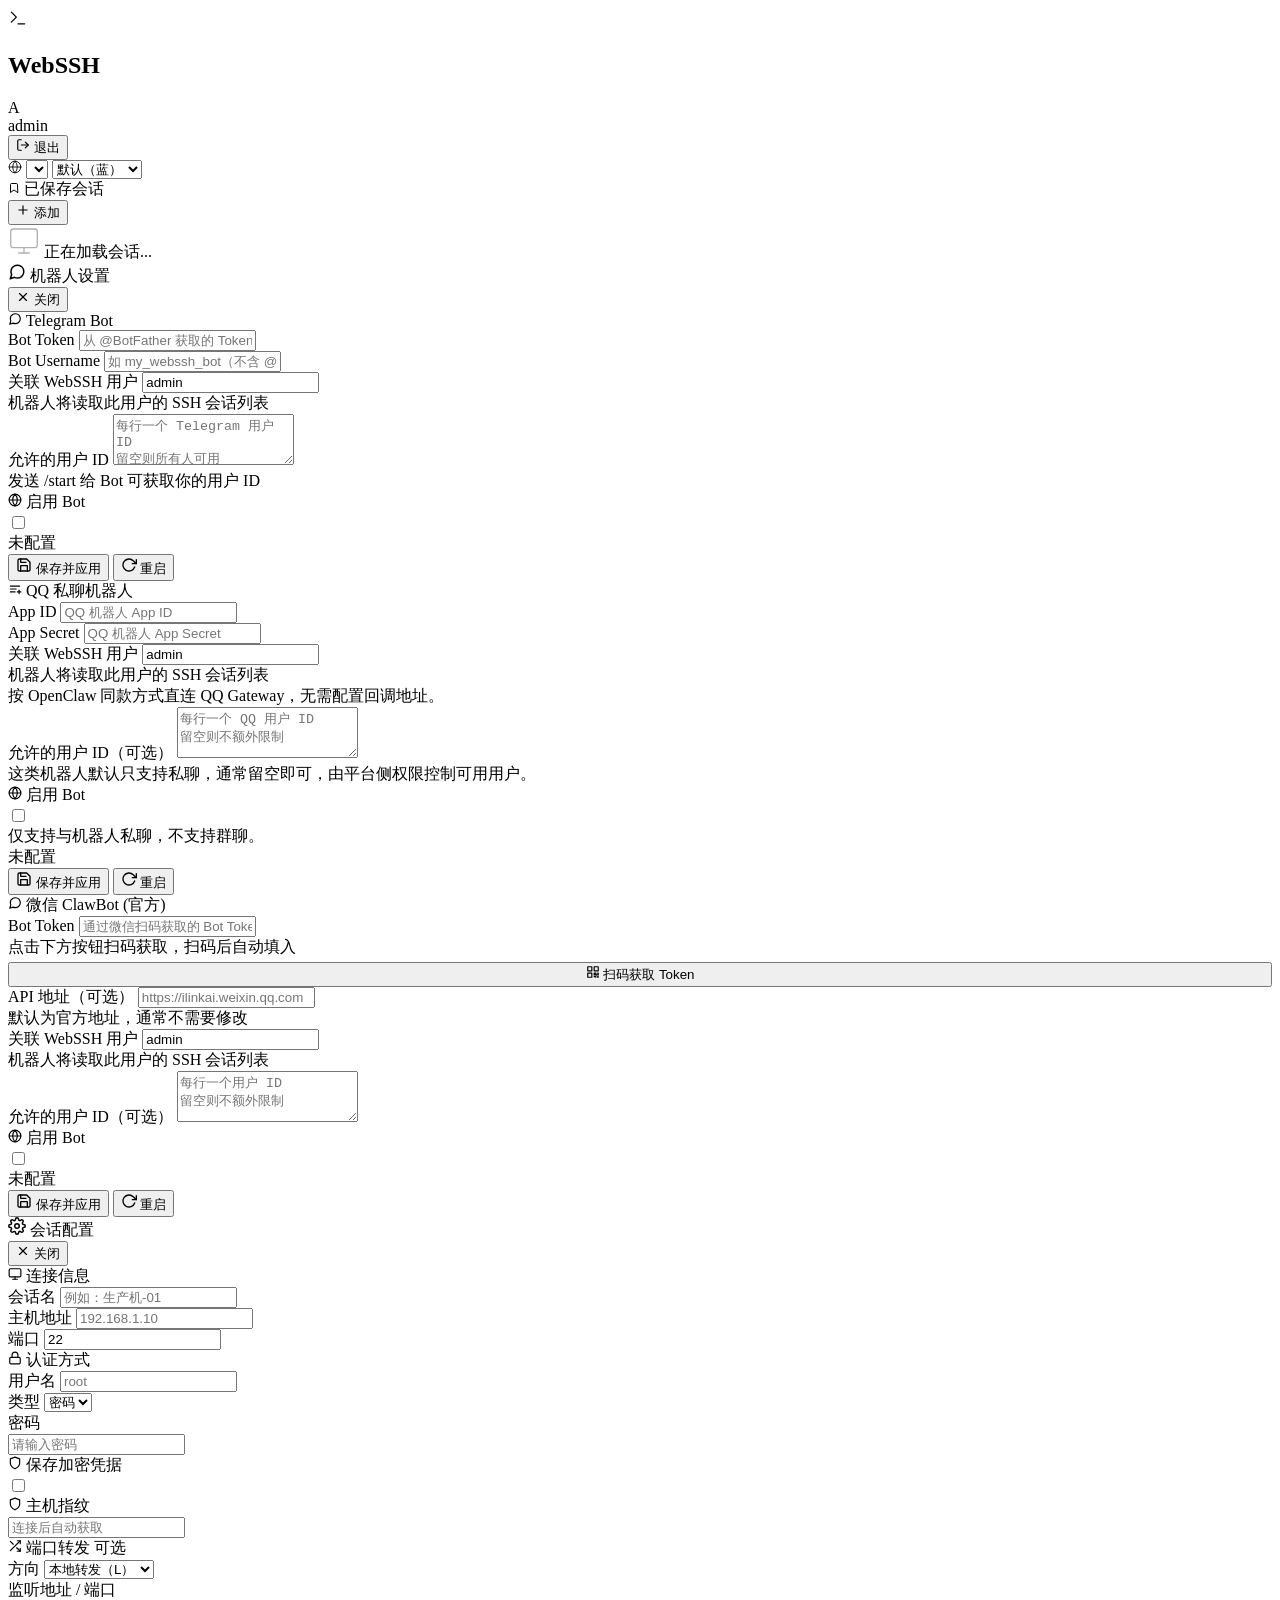
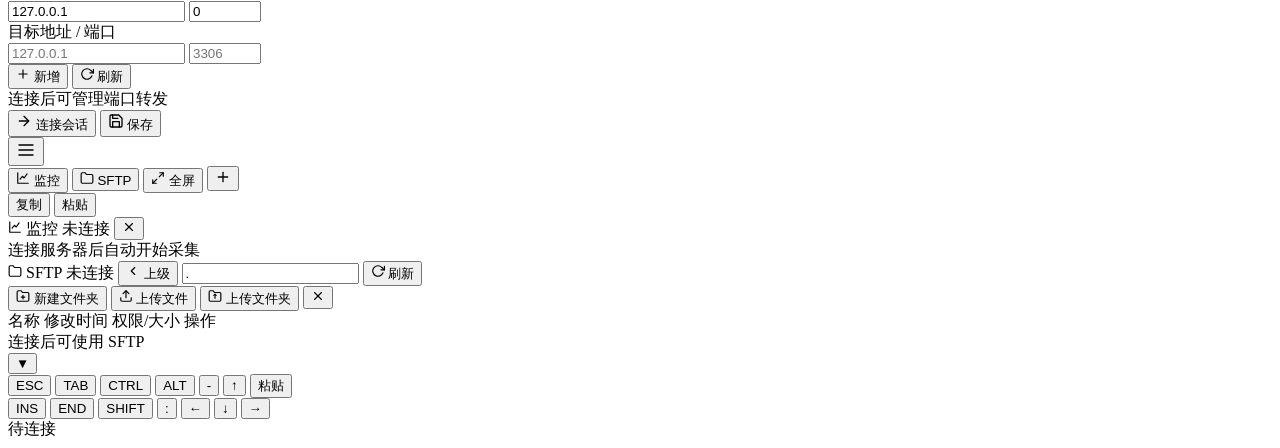
==== commit 96d5315d: "提交代码" ====
--- a/src/main/resources/static/index.html
+++ b/src/main/resources/static/index.html
@@ -107,6 +107,7 @@
             </section>
 
             <!-- 机器人设置按钮 -->
+            <!--
             <div class="sidebar-bottom">
                 <button id="openBotSettingsBtn" class="bot-settings-btn">
                     <svg viewBox="0 0 24 24" width="16" height="16" fill="none" stroke="currentColor" stroke-width="2"
@@ -119,6 +120,7 @@
                     <span id="botStatusDot" class="bot-status-dot"></span>
                 </button>
             </div>
+            -->
         </aside>
 
         <!-- Bot Settings Drawer -->
